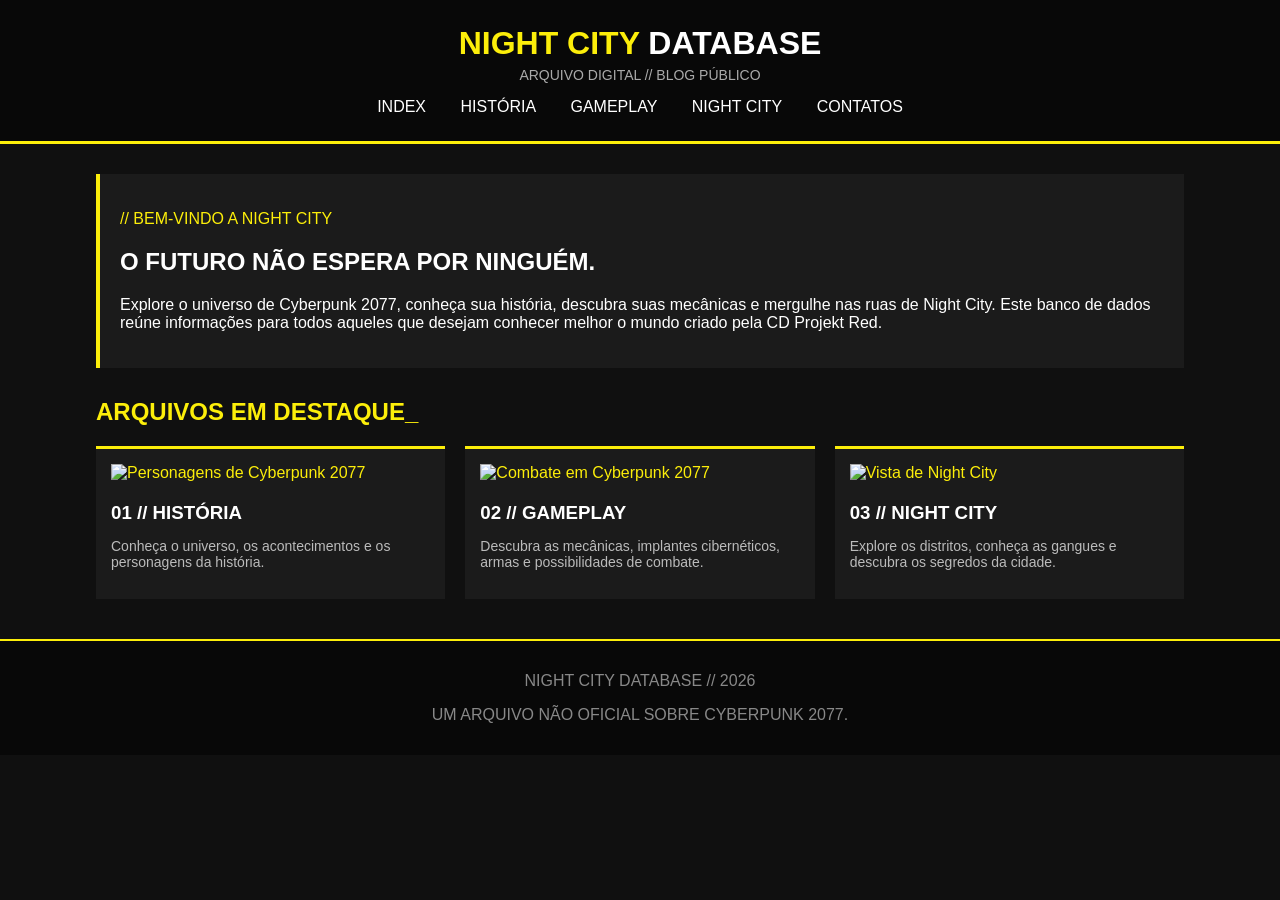
==== index.html @ 714da729 "Add files via upload" ====
<!DOCTYPE html>
<html lang="pt-BR">
<head>
    <meta charset="UTF-8">
    <meta name="viewport" content="width=device-width, initial-scale=1.0">
    <title>Night City Database</title>
    <link rel="stylesheet" href="style.css">
</head>
<body>

    <header>
        <h1>NIGHT CITY <span>DATABASE</span></h1>
        <p>ARQUIVO DIGITAL // BLOG PÚBLICO</p>
        <nav>
            <a href="index.html">INDEX</a>
            <a href="historia.html">HISTÓRIA</a>
            <a href="gameplay.html">GAMEPLAY</a>
            <a href="night-city.html">NIGHT CITY</a>
            <a href="contatos.html">CONTATOS</a>
        </nav>
    </header>

    <main>
        <section class="intro">
            <p class="tag">// BEM-VINDO A NIGHT CITY</p>
            <h2>O FUTURO NÃO ESPERA POR NINGUÉM.</h2>

            <p>
                Explore o universo de Cyberpunk 2077, conheça sua história,
                descubra suas mecânicas e mergulhe nas ruas de Night City.
                Este banco de dados reúne informações para todos aqueles
                que desejam conhecer melhor o mundo criado pela CD Projekt Red.
            </p>
        </section>

        <section class="destaques">
            <h2>ARQUIVOS EM DESTAQUE_</h2>
            
            <div class="cards">
                <article class="card">
                    <a href="historia.html">
                        <img src="img/história.png" alt="Personagens de Cyberpunk 2077">
                        <h3>01 // HISTÓRIA</h3>
                    </a>
                    <p>Conheça o universo, os acontecimentos e os personagens da história.</p>
                </article>

                <article class="card">
                    <a href="gameplay.html">
                        <img src="img/gameplay.jpg" alt="Combate em Cyberpunk 2077">
                        <h3>02 // GAMEPLAY</h3>
                    </a>
                    <p>Descubra as mecânicas, implantes cibernéticos, armas e possibilidades de combate.</p>
                </article>

                <article class="card">
                    <a href="night-city.html">
                        <img src="img/night-city.jpg" alt="Vista de Night City">
                        <h3>03 // NIGHT CITY</h3>
                    </a>
                    <p>Explore os distritos, conheça as gangues e descubra os segredos da cidade.</p>
                </article>
            </div>
        </section>
    </main>

    <footer>
        <p>NIGHT CITY DATABASE // 2026</p>
        <p>UM ARQUIVO NÃO OFICIAL SOBRE CYBERPUNK 2077.</p>
    </footer>

</body>
</html>
---- style.css ----
/* 1. GERAL E CORPO DA PÁGINA: Configura o fundo preto escuro (#101010), texto branco, fonte Arial limpa e remove as margens padrões da página. */
body {
    background-color: #101010;
    color: #ffffff;
    font-family: Arial, sans-serif;
    margin: 0;
}

/* 2. CABEÇALHO E NAVEGAÇÃO: Centraliza tudo no meio, com fundo quase preto (#080808), borda inferior amarela marcante e os links do menu com efeito hover amarelo. */
header {
    background-color: #080808;
    padding: 25px;
    border-bottom: 3px solid #fcee0a;
    text-align: center;
}

header h1 {
    color: #fcee0a;
    margin: 0 0 5px 0;
}

header p {
    color: #aaaaaa;
    font-size: 14px;
    margin: 0 0 15px 0;
}

header span {
    color: #ffffff;
}

nav {
    margin-top: 10px;
}

nav a {
    color: #ffffff;
    text-decoration: none;
    margin: 0 15px;
}

nav a:hover {
    color: #fcee0a;
}

/* 3. ESTRUTURA PRINCIPAL E INTRODUÇÃO: Centraliza o conteúdo principal ocupando 85% da largura da tela e cria o bloco de introdução com uma barra amarela vertical na lateral esquerda. */
main {
    width: 85%;
    margin: 30px auto;
}

.intro {
    background-color: #1b1b1b;
    padding: 20px;
    border-left: 4px solid #fcee0a;
    margin-bottom: 30px;
}

.tag {
    color: #fcee0a;
}

/* 4. SEÇÃO DE CARDS E DESTAQUES: Organiza os cards lado a lado usando Flexbox com espaçamento uniforme, padronizando o tamanho das imagens. */
.destaques h2 {
    color: #fcee0a;
    margin-bottom: 20px;
}

.cards {
    display: flex;
    gap: 20px;
}

.card {
    background-color: #1b1b1b;
    padding: 15px;
    width: 33%;
    border-top: 3px solid #fcee0a;
}

.card img {
    width: 100%;
    height: 180px;
    object-fit: cover;
    margin-bottom: 10px;
}

.card h3 {
    color: #ffffff;
    margin: 10px 0 5px 0;
}

.card a {
    color: #fcee0a;
    text-decoration: none;
}

.card a:hover {
    text-decoration: underline;
}

.card p {
    color: #bbbbbb;
    font-size: 14px;
}

/* 5. BANNERS: Garante que os banners ocupem 100% da largura do bloco. */
.banner {
    width: 100%;
    margin: 20px 0;
}

/* 6. FORMULÁRIO DE CONTATO: Empilha os campos na vertical com fundo escuro, bordas cinzas e botão amarelo em destaque. */
.contact-form {
    display: flex;
    flex-direction: column;
    gap: 10px;
    max-width: 500px;
    margin-top: 20px;
}

.contact-form label {
    color: #ffffff;
    font-weight: bold;
    margin-top: 5px;
}

.contact-form input,
.contact-form textarea {
    padding: 8px;
    background-color: #101010;
    color: #ffffff;
    border: 1px solid #555555;
    font-family: Arial, sans-serif;
}

.contact-form button {
    padding: 10px;
    background-color: #fcee0a;
    color: #000000;
    border: none;
    cursor: pointer;
    font-weight: bold;
    margin-top: 10px;
}

.contact-form button:hover {
    background-color: #e5d709;
}

/* 7. RODAPÉ DA PÁGINA: Fecha a página com uma faixa escura centralizada, delimitada por uma linha amarela no topo e texto em cinza. */
footer {
    background-color: #080808;
    border-top: 2px solid #fcee0a;
    padding: 15px;
    text-align: center;
    color: #888888;
    margin-top: 40px;
}
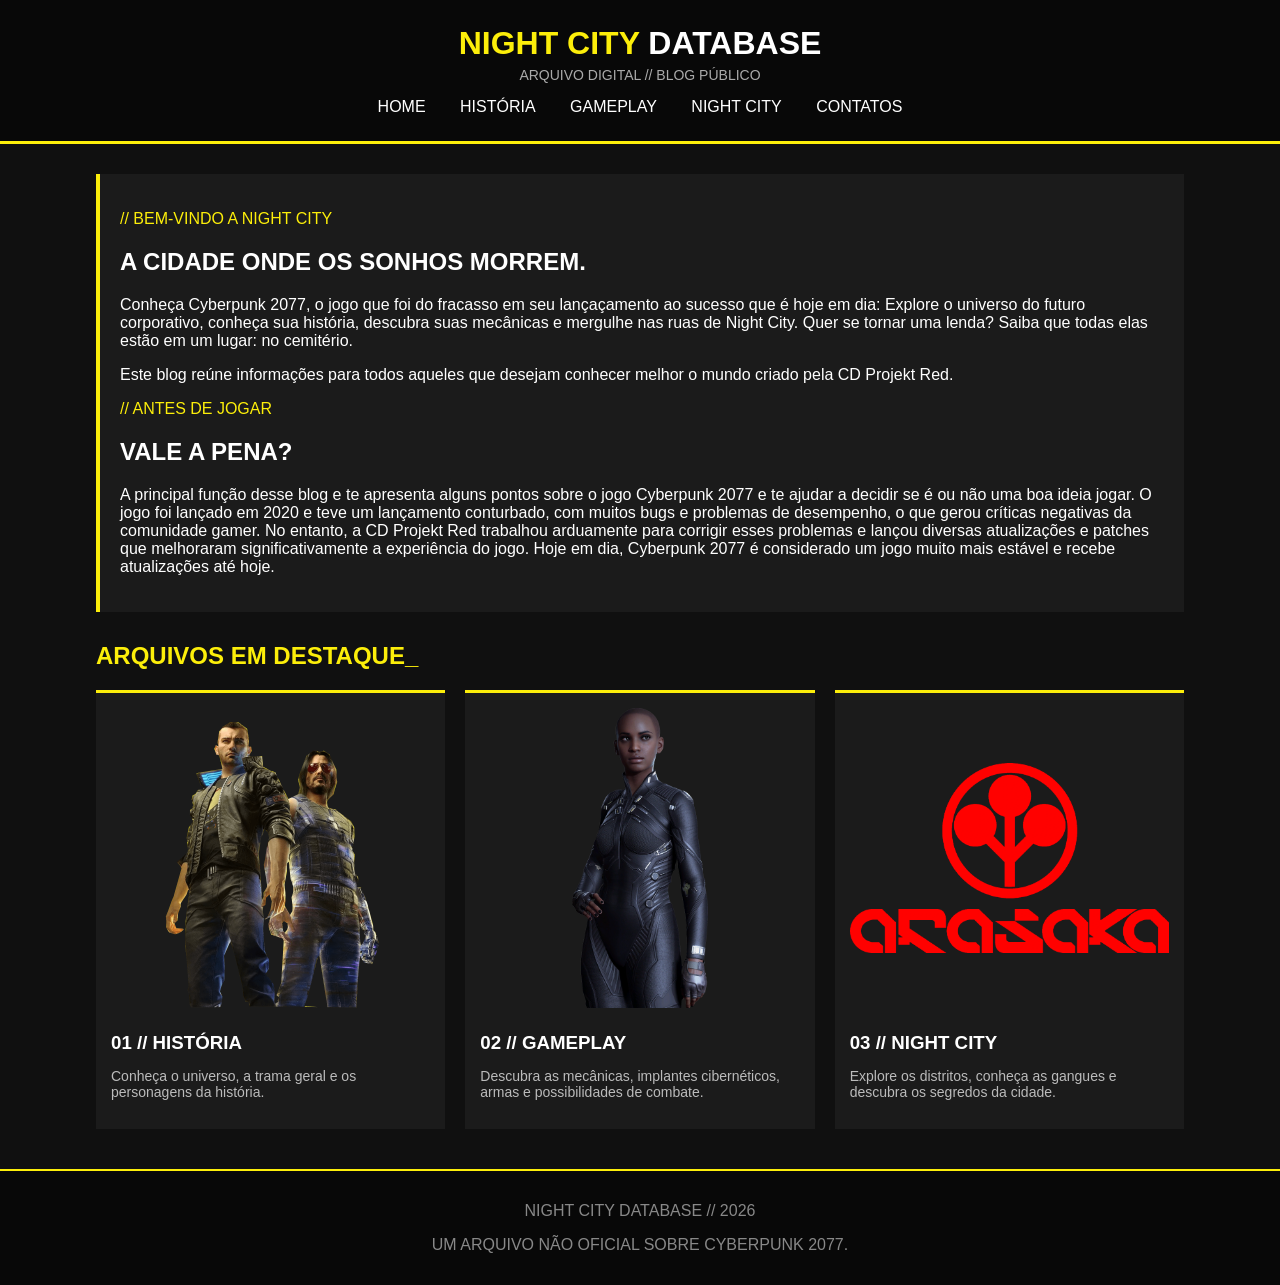
==== commit 9fb18999: "Add files via upload" ====
--- a/index.html
+++ b/index.html
@@ -12,7 +12,7 @@
         <h1>NIGHT CITY <span>DATABASE</span></h1>
         <p>ARQUIVO DIGITAL // BLOG PÚBLICO</p>
         <nav>
-            <a href="index.html">INDEX</a>
+            <a href="index.html">HOME</a>
             <a href="historia.html">HISTÓRIA</a>
             <a href="gameplay.html">GAMEPLAY</a>
             <a href="night-city.html">NIGHT CITY</a>
@@ -23,13 +23,24 @@
     <main>
         <section class="intro">
             <p class="tag">// BEM-VINDO A NIGHT CITY</p>
-            <h2>O FUTURO NÃO ESPERA POR NINGUÉM.</h2>
+            <h2>A CIDADE ONDE OS SONHOS MORREM.</h2>
 
             <p>
-                Explore o universo de Cyberpunk 2077, conheça sua história,
-                descubra suas mecânicas e mergulhe nas ruas de Night City.
-                Este banco de dados reúne informações para todos aqueles
-                que desejam conhecer melhor o mundo criado pela CD Projekt Red.
+                Conheça Cyberpunk 2077, o jogo que foi do fracasso em seu lançaçamento ao sucesso que é hoje em dia: 
+                Explore o universo do futuro corporativo, conheça sua história, descubra suas mecânicas e mergulhe nas ruas de Night City.
+                Quer se tornar uma lenda? Saiba que todas elas estão em um lugar: no cemitério.
+            </p>
+            <p>
+                Este blog reúne informações para todos aqueles que desejam conhecer melhor o mundo criado pela CD Projekt Red.
+            </p>
+             <p class="tag">// ANTES DE JOGAR</p>
+            <h2>VALE A PENA?</h2>
+
+            <p>
+                A principal função desse blog e te apresenta alguns pontos sobre o jogo Cyberpunk 2077 e te ajudar a decidir se é ou não uma boa ideia jogar. 
+                O jogo foi lançado em 2020 e teve um lançamento conturbado, com muitos bugs e problemas de desempenho, o que gerou críticas negativas da comunidade 
+                gamer. No entanto, a CD Projekt Red trabalhou arduamente para corrigir esses problemas e lançou diversas atualizações e patches que melhoraram significativamente
+                a experiência do jogo. Hoje em dia, Cyberpunk 2077 é considerado um jogo muito mais estável e recebe atualizações até hoje.
             </p>
         </section>
 
@@ -42,12 +53,12 @@
                         <img src="img/história.png" alt="Personagens de Cyberpunk 2077">
                         <h3>01 // HISTÓRIA</h3>
                     </a>
-                    <p>Conheça o universo, os acontecimentos e os personagens da história.</p>
+                    <p>Conheça o universo, a trama geral e os personagens da história.</p>
                 </article>
 
                 <article class="card">
                     <a href="gameplay.html">
-                        <img src="img/gameplay.jpg" alt="Combate em Cyberpunk 2077">
+                        <img src="img/gameplay.png" alt="Combate em Cyberpunk 2077">
                         <h3>02 // GAMEPLAY</h3>
                     </a>
                     <p>Descubra as mecânicas, implantes cibernéticos, armas e possibilidades de combate.</p>
@@ -55,7 +66,7 @@
 
                 <article class="card">
                     <a href="night-city.html">
-                        <img src="img/night-city.jpg" alt="Vista de Night City">
+                        <img src="img/night-city.png" alt="Vista de Night City">
                         <h3>03 // NIGHT CITY</h3>
                     </a>
                     <p>Explore os distritos, conheça as gangues e descubra os segredos da cidade.</p>
--- a/style.css
+++ b/style.css
@@ -80,8 +80,8 @@
 
 .card img {
     width: 100%;
-    height: 180px;
-    object-fit: cover;
+    height: 300px;
+    object-fit: contain;
     margin-bottom: 10px;
 }
 
